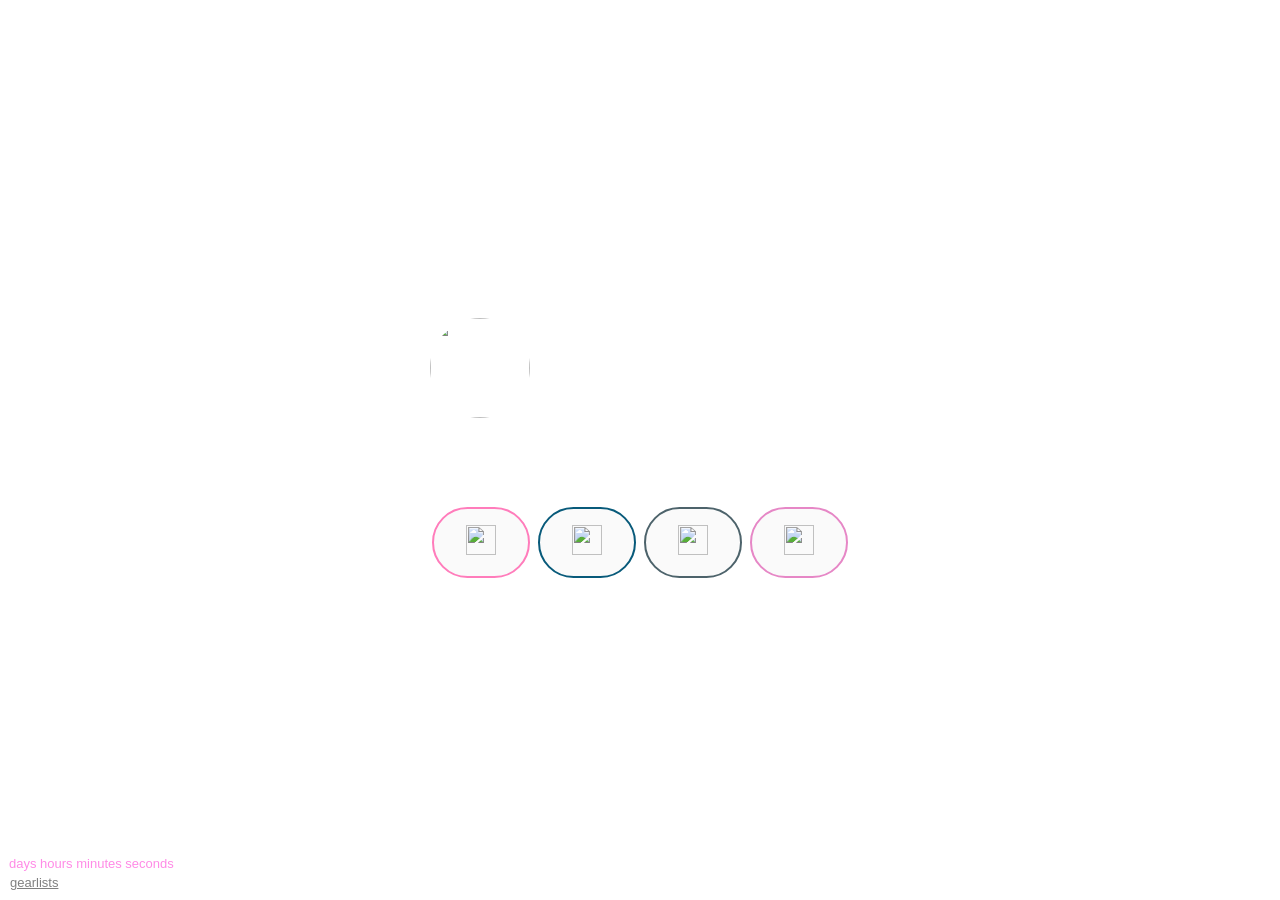
==== index.html @ a90c5834 "personal thing" ====
<!DOCTYPE html>
<html>
<head>
  <head>
  <link rel="icon" type="image/png" href="./assets/img/favicon.png">
  <script src="assets/script.js"></script> 
  <meta charset="utf-8">
  <meta name="viewport" content="width=device-width">
  <meta content="1101110110111001101110111" property="og:description" />
  <link href="https://fonts.googleapis.com/css2?family=Open+Sans:wght@400;600&display=swap" rel="stylesheet">
  <link href="https://fonts.googleapis.com/css2?family=Montserrat:wght@400;500;600;700&display=swap" rel="stylesheet">
  <link href="https://fonts.googleapis.com/css2?family=Futura:wght@400;700&display=swap" rel="stylesheet">
  <link href="https://fonts.googleapis.com/css?family=Quicksand" rel="stylesheet">
  <title>./container/yur1xsheh/</title>
  <script src="./assets/loop.js"></script>
  <script src="./assets/textloop.js"></script>
  <style>
    body {
      background-image: url('assets/img/background.png');
      background-repeat: no-repeat;
      background-attachment: fixed;  
      background-size: cover;
      background-position: center;
    }
  </style>
  </head>
<link href="assets/style.css" rel="stylesheet" type="text/css"/>
</head> 
<body>
<div id="player">
<iframe style="border-radius:12px" src="https://open.spotify.com/embed/track/2Tc6Yq6HAjFU0OORD3b8w2?utm_source=generator&theme=0" width="100%" height="152" frameBorder="0" allowfullscreen="" allow="autoplay; clipboard-write; encrypted-media; fullscreen; picture-in-picture" loading="lazy"></iframe>
</div>
  <div id="pffixed">
  <img src="./assets/img/avt.png" class="profile-picture">
  <h1 id="headline" class="glow">Xue \\ Hiepnguyn_</h1><bref>
  </bref>
<a href="https://osu.ppy.sh/users/25298540"><button class="button button1"><img src="https://i.ppy.sh/84650abbb8bc7fcbfa58f6941ac6c2d00ef4a5bd/68747470733a2f2f6f73752e7070792e73682f77696b692f696d616765732f4272616e645f6964656e746974795f67756964656c696e65732f696d672f75736167652d73696e676c652d636f6c6f75722e706e67" width="30px" height="30px" ></button></a>
<a href="https://www.facebook.com/itsheipss/"><button class="button button2"><img src="./assets/img/facebook.png" width="30px" height="30px" ></button></a>
<a href="https://github.com/yur1xsheh"><button class="button button3"><img src="./assets/img/github.png" width="30px" height="30px" ></button></a>
<a href="https://www.instagram.com/itsheipss"><button class="button button4"><img src="./assets/img/instagram.png" width="30px" height="30px" ></button></a>
<div id="bottom-countdown">
  <ul>    
    <div id="headline"></div> <!--placeholder-->
    <div><span id="days"></span> days <span id="hours"></span> hours <span id="minutes"></span> minutes <span id="seconds"></span> seconds</div>
  </ul>
  <a id="bottom-left-text" href="./404.html">gearlists</a>
</div>
</body>
</html>
---- assets/style.css ----
body { 
  height: 100%;
  width: 100%;
  right: 0;
  top: 0;
  bottom: 0;
  margin: 0;
  justify-content: center;
  align-items: center;
  display: flex;
  height: 100vh;
  font-family: 'Open Sans', sans-serif;


#pffixed {
  position: fixed;
}



.profile-picture {
  display: flex;
  width: 100px;
  height: 100px;
  border-radius: 50%;
  margin-right: 1em;
}
.button {
  display : flex;
  border: none;
  color: white;
  padding: 16px 32px;
  text-align: center;
  text-decoration: none;
  display: inline-block;
  font-size: 16px;
  margin: 4px 2px;
  transition-duration: 0.4s;
  cursor: pointer;
  font-family: 'Open Sans', sans-serif;
}
.button1 {
  background-color: rgb(250, 250, 250); 
  color: black; 
  border: 2px solid #ff7cbb;
  border-radius: 100px;
}

.button1:hover {
  background-color: #000000;
  color: rgb(255, 255, 255);
}

.button2 {
  background-color: rgb(250, 250, 250); 
  color: black; 
  border: 2px solid #085a7a;
  border-radius: 100px;
}

.button2:hover {
  background-color: #085a7a;
  color: rgb(255, 255, 255);
}

.button3 {
  background-color: rgb(250, 250, 250); 
  color: black; 
  border: 2px solid #4d636b;
  border-radius: 100px;
}

.button3:hover {
  background-color: #4d636b;
  color: rgb(255, 255, 255);
}

.button4 {
  background-color: rgb(250, 250, 250); 
  color: black; 
  border: 2px solid #e687c6;
  border-radius: 100px;
}

.button4:hover {
  background-color: #e687c6;
  color: rgb(255, 255, 255);
}
.button5 {
  background-color: rgb(250, 250, 250); 
  color: rgb(0, 0, 0); 
  border: 2px solid rgb(245, 210, 10);
  border-radius: 100px;
}

.button5:hover {
  background-color: rgb(245, 210, 10);
  color: rgb(255, 255, 255);
}



.image-area{
    width: 10px;
    height: 10px;
    border-radius: 50%;
    margin-bottom: 1em;
  
}

#player {
  position: fixed;
  top: 10px;
  right: 10px;
  font-family: 'Montserrat', sans-serif;
}

  
.profile img {
  position: fixed;
    width: 100px;
    height: 100px;
    border-radius: 50%;
    margin-bottom: 1em;
  }
  

.hidden {
    display: none;
  }
a#link-button {
   position: fixed;
    background-color: #FF99CC;
    color: #fff;
    padding: 10px 20px;
    border-radius: 10px;
    font-size: 16px;
    text-decoration: none;
    cursor: pointer;
    border: none;
    outline: none;
    display: inline-block;
  }
  
  
a#link-button:hover {
  position: fixed;
    background-color: #444;
  }
  
  
  
#bottom-left-text {
    position: fixed;
    bottom: 10px;
    left: 10px;
    font-family: 'Futura', sans-serif;
    font-size: 13px;
    color: rgb(129, 129, 129);
    font-weight: 100;
  }
  
#bottom-countdown{
  position: fixed;
  bottom: 16px;
  left: -31px;
  font-family: 'Futura', sans-serif;
  font-size: 13px;
  color: rgb(255, 139, 230);
}
}

#bg {
  right: 0;
  bottom: 0;
  min-width: 100%; 
  min-height: 100%;
}

.glow {
  color: #fff;
  animation: glow 10s ease-in-out infinite alternate;
}

@-webkit-keyframes glow {
  from {
    text-shadow: 0 0 10px #fff, 0 0 20px #fff, 0 0 30px #ffffff, 0 0 40px #fff, 0 0 50px #ffffff, 0 0 60px #ffffff, 0 0 70px #ffffff;
  }
  
  to {
    text-shadow: 0 0 20px #fff, 0 0 30px #fff, 0 0 40px #fff, 0 0 50px #ffffff, 0 0 60px #ffffff, 0 0 70px #fff, 0 0 80px #ffffff;
  }
}
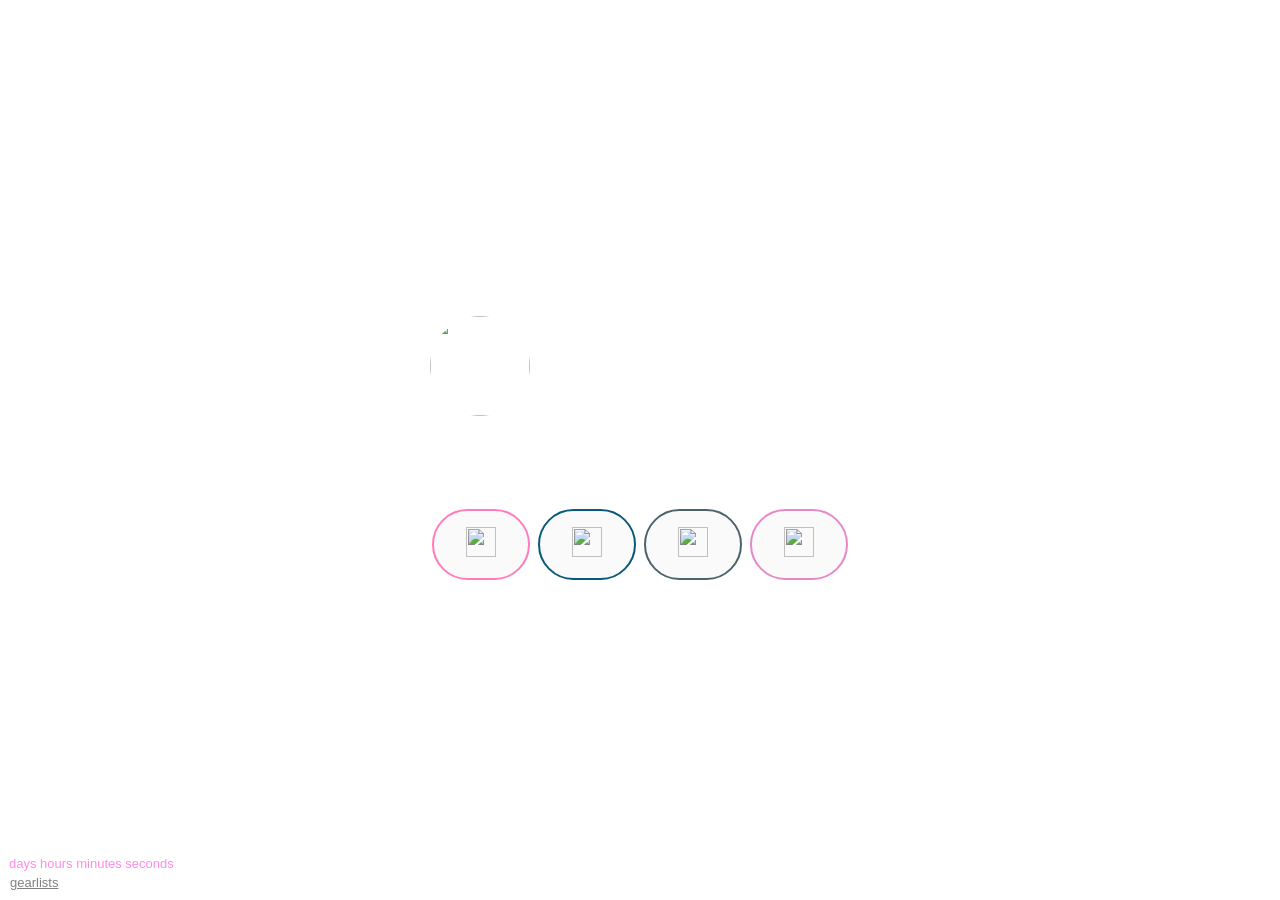
==== commit fa66cacb: "Fix HTML structure and update content Signed-off-by: Nguyen Hiep <91365296+yur1xsheh@users.noreply.g" ====
--- a/index.html
+++ b/index.html
@@ -32,7 +32,7 @@
 </div>
   <div id="pffixed">
   <img src="./assets/img/avt.png" class="profile-picture">
-  <h1 id="headline" class="glow">Xue \\ Hiepnguyn_</h1><bref>
+  <h1 id="headline" class="glow">yueemh 	☆ ～('▽^人)</h1><bref>
   </bref>
 <a href="https://osu.ppy.sh/users/25298540"><button class="button button1"><img src="https://i.ppy.sh/84650abbb8bc7fcbfa58f6941ac6c2d00ef4a5bd/68747470733a2f2f6f73752e7070792e73682f77696b692f696d616765732f4272616e645f6964656e746974795f67756964656c696e65732f696d672f75736167652d73696e676c652d636f6c6f75722e706e67" width="30px" height="30px" ></button></a>
 <a href="https://www.facebook.com/itsheipss/"><button class="button button2"><img src="./assets/img/facebook.png" width="30px" height="30px" ></button></a>
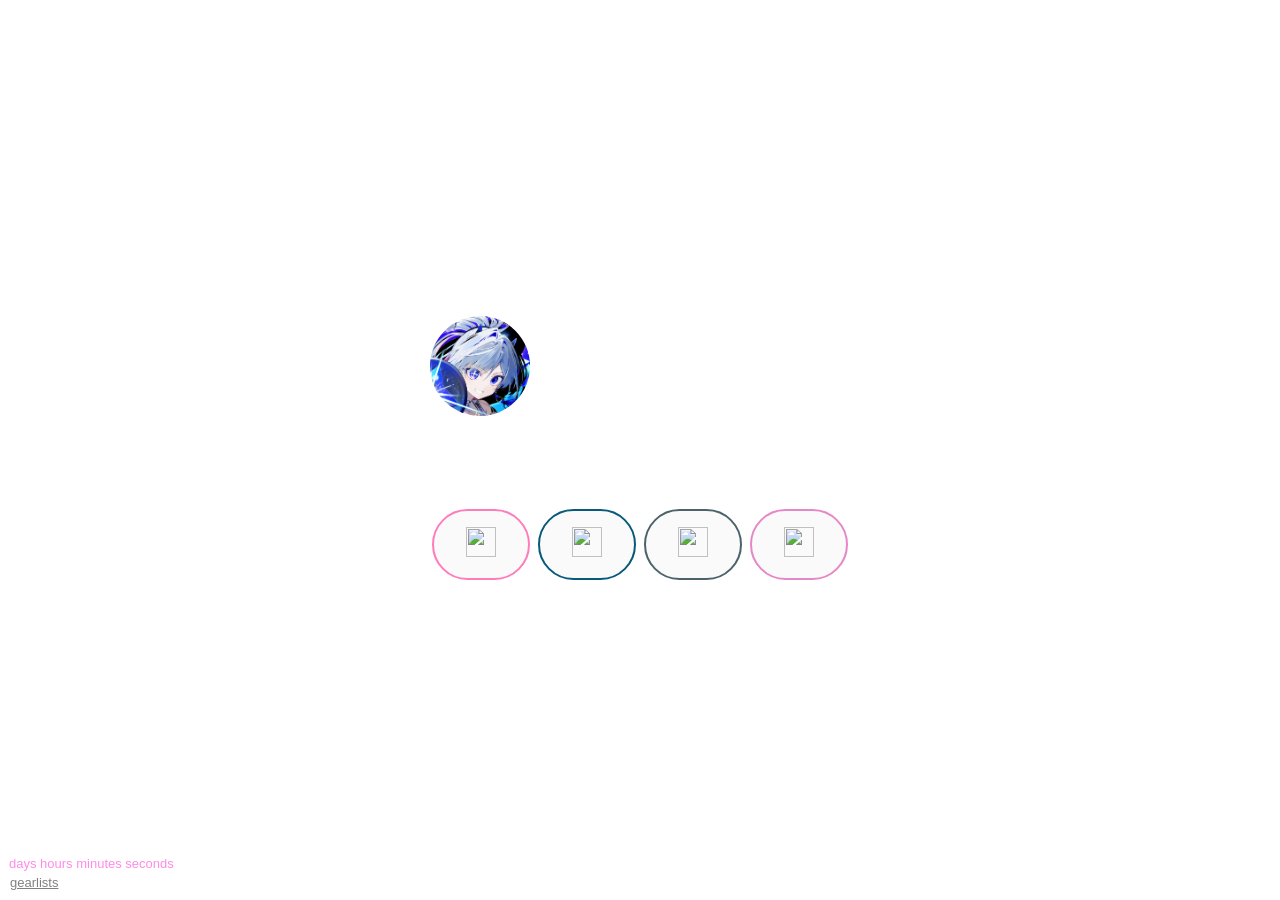
==== commit 1aa8a4fc: "Update index.html Signed-off-by: Nguyen Hiep <91365296+yur1xsheh@users.noreply.github.com>" ====
--- a/index.html
+++ b/index.html
@@ -28,7 +28,7 @@
 </head> 
 <body>
 <div id="player">
-<iframe style="border-radius:12px" src="https://open.spotify.com/embed/track/2Tc6Yq6HAjFU0OORD3b8w2?utm_source=generator&theme=0" width="100%" height="152" frameBorder="0" allowfullscreen="" allow="autoplay; clipboard-write; encrypted-media; fullscreen; picture-in-picture" loading="lazy"></iframe>
+<iframe data-testid="embed-iframe" style="border-radius:12px" src="https://open.spotify.com/embed/track/6Ft1XuvNszzYKUzWYK67VR?utm_source=generator&si=67e66b677dea435b" width="100%" height="152" frameBorder="0" allowfullscreen="" allow="autoplay; clipboard-write; encrypted-media; fullscreen; picture-in-picture" loading="lazy"></iframe>
 </div>
   <div id="pffixed">
   <img src="./assets/img/avt.png" class="profile-picture">
